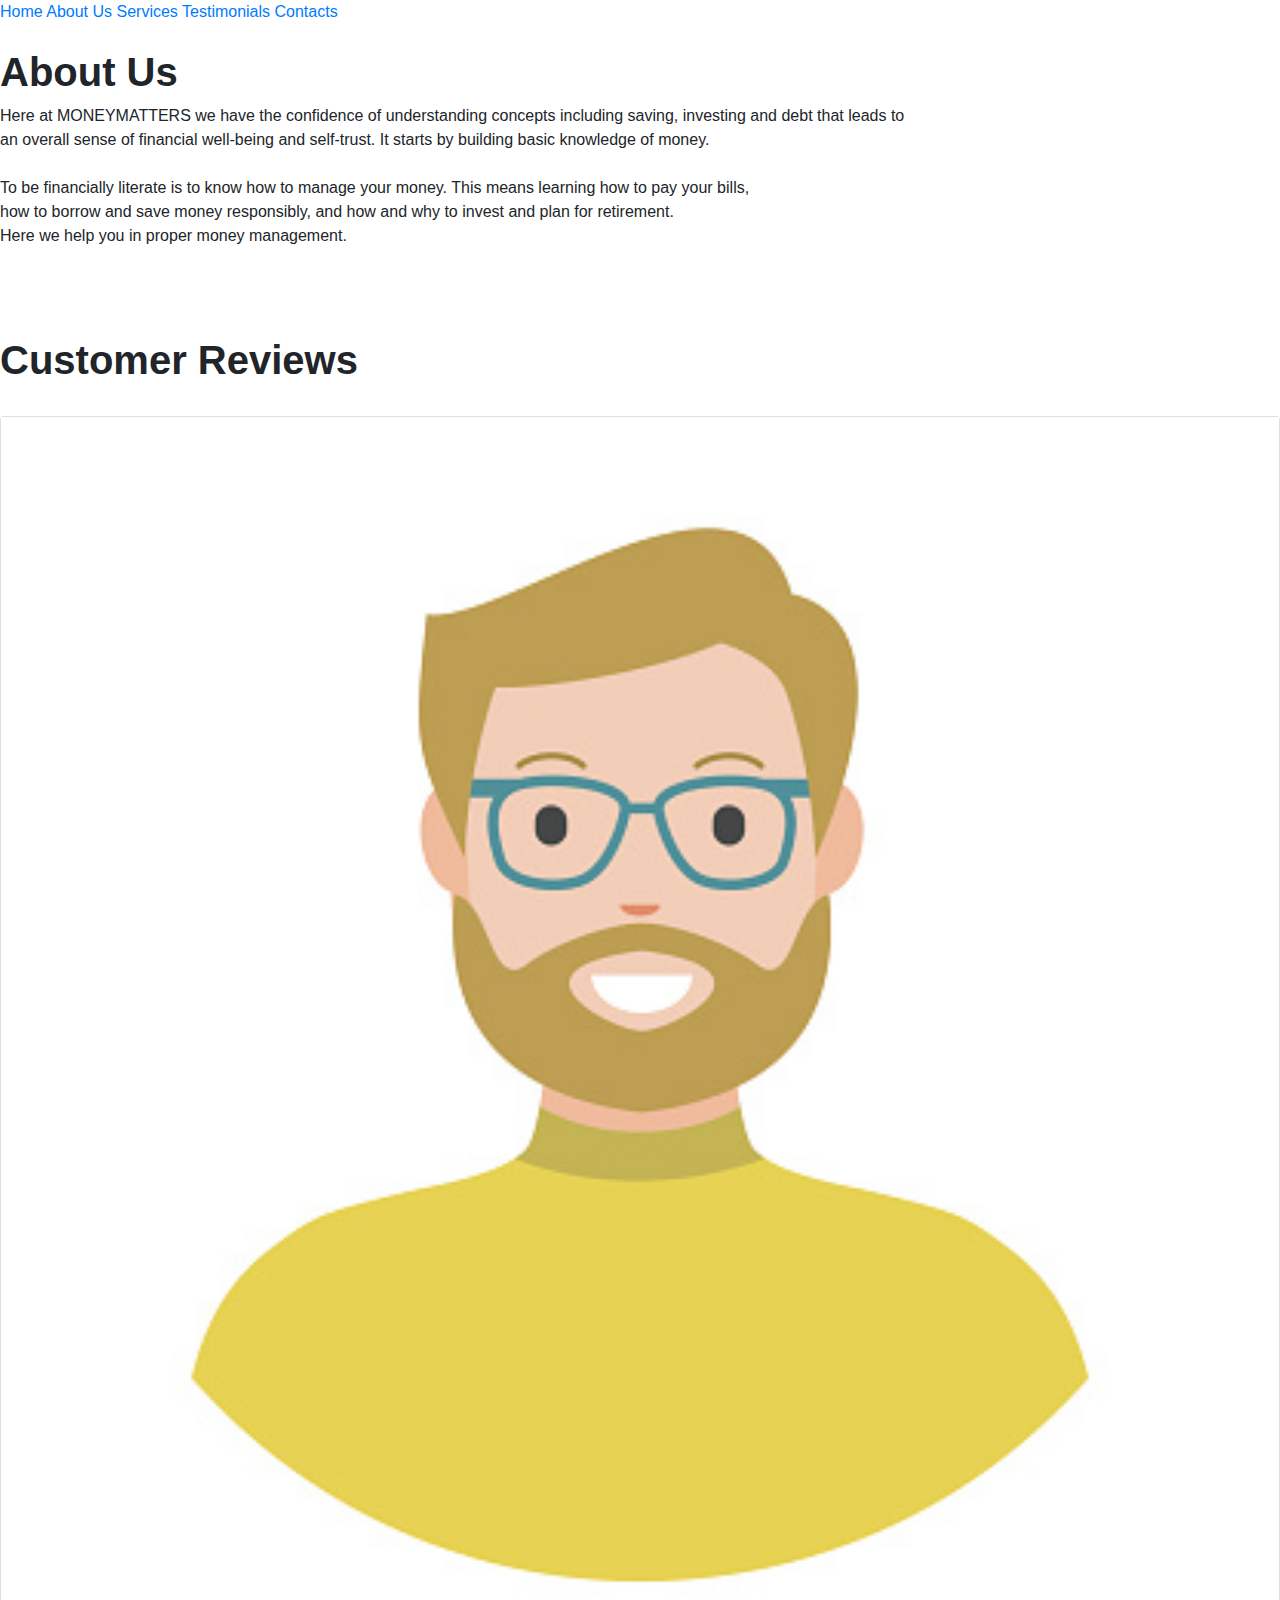
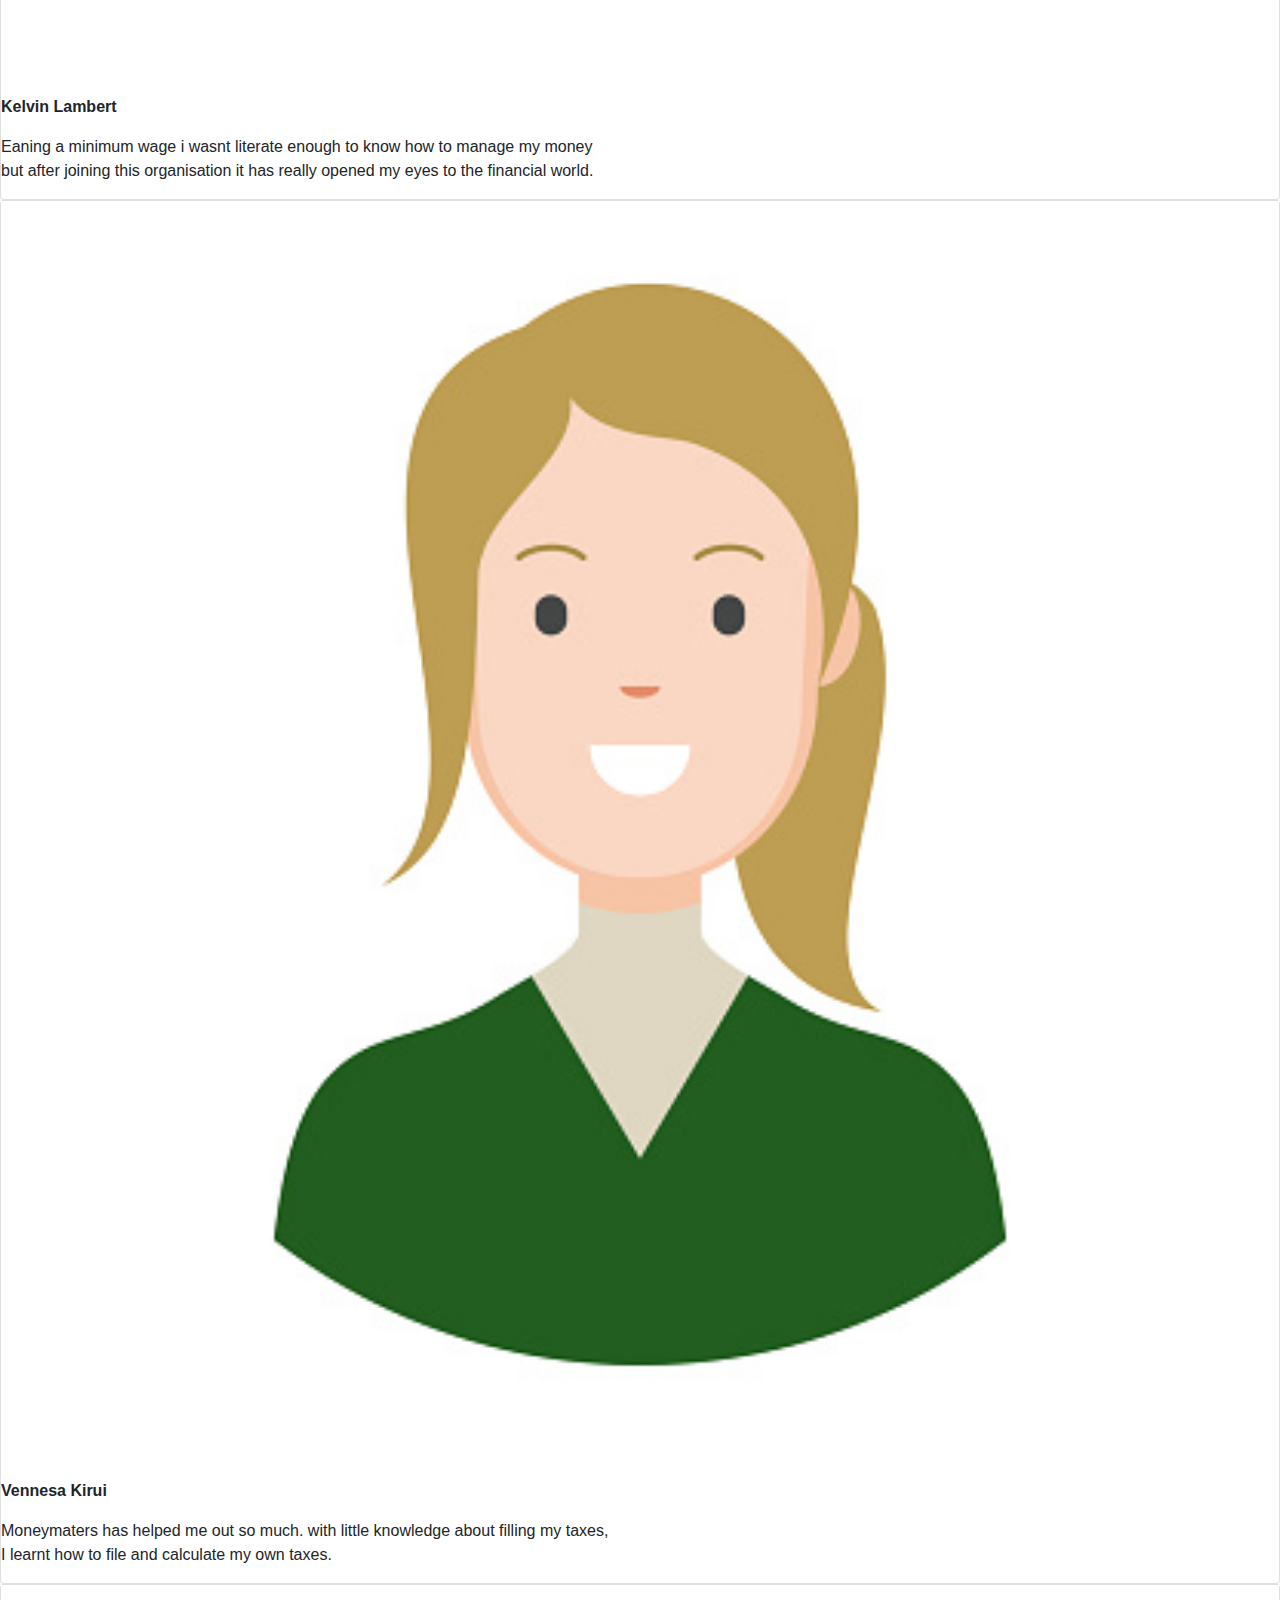
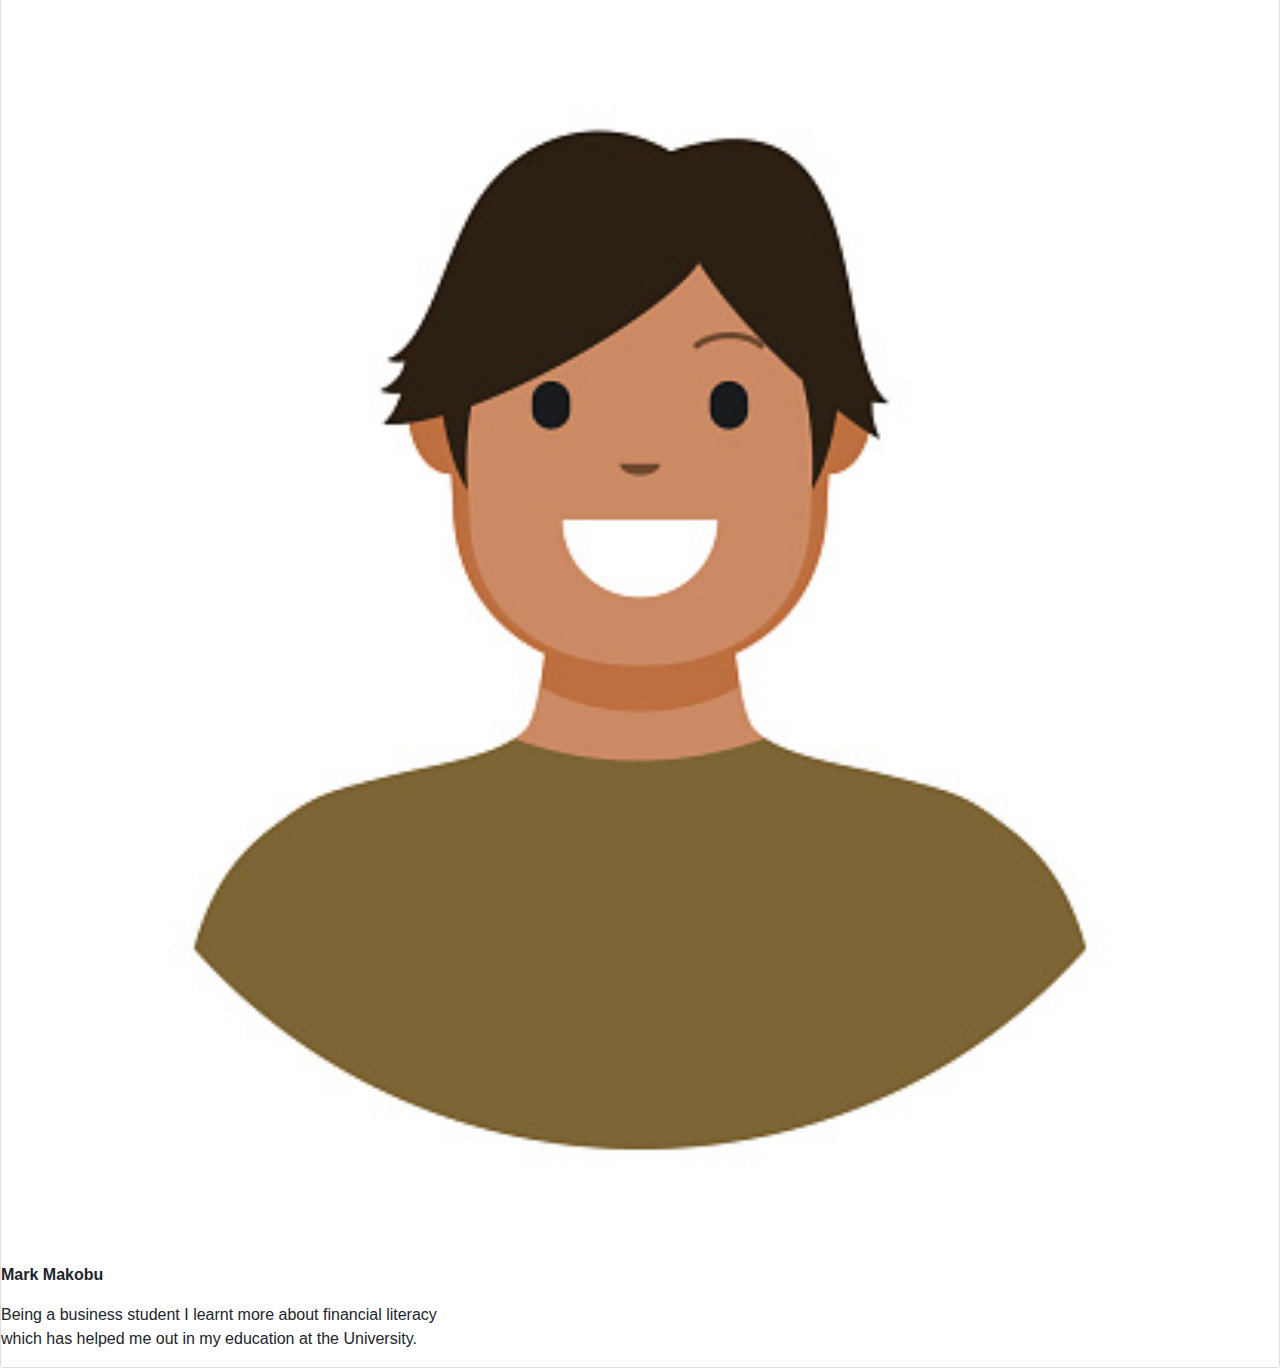
==== about.html @ 15c47434 "Merge pull request #8 from Okellothomas/ft-moses" ====
<!doctype html>
<html lang="en">
  <head>
    <title>moneymatters</title>
    <link
    rel="stylesheet"
    href="https://cdnjs.cloudflare.com/ajax/libs/animate.css/4.1.1/animate.min.css"/>
    <!-- Required meta tags -->
    <meta charset="utf-8">
    <meta name="viewport" content="width=device-width, initial-scale=1, shrink-to-fit=no">
    <link rel="stylesheet" href="style.css">

    <!-- Bootstrap CSS -->
    <link rel="stylesheet" href="https://stackpath.bootstrapcdn.com/bootstrap/4.3.1/css/bootstrap.min.css" integrity="sha384-ggOyR0iXCbMQv3Xipma34MD+dH/1fQ784/j6cY/iJTQUOhcWr7x9JvoRxT2MZw1T" crossorigin="anonymous">
  </head>
  <body>
    <div class="topnav">
      <a class="active" href="#home">Home</a>
      <a href="#news">About Us</a>
      <a href="#contact">Services</a>
      <a href="#contact">Testimonials</a>
      <a href="#about">Contacts</a>
    </div>
    <a class="nav-logo" href="#"><strong>MONEY MATTERS</strong></a>
    <div class="col-md-3" id="work1">
    </div>
    <div class="aboutus">
    <h1 class="about"><strong>About Us</strong></h1>
    <p class="about-p">
      Here at MONEYMATTERS we have the confidence of understanding concepts including saving, investing and debt that leads to<br> an overall sense of financial well-being and self-trust. It starts by building basic knowledge of money.<br><br>
      To be financially literate is to know how to manage your money. This means learning how to pay your bills,<br> how to borrow and save money responsibly, and how and why to invest and plan for retirement.<br> Here we help you in proper money management.</p>
    </div>
    <br><br><br>
    <h1 class="reviews"><strong>Customer Reviews</strong></h1><br>
    <div class="customer-reviews">
      <div id="customer1" class="card">
        <img src="/images/vectorman.jpg" id="container1">
        <p><strong>Kelvin Lambert</strong></p>
        <p>Eaning a minimum wage i wasnt literate enough to know how to manage my money <br>but after joining this organisation it has really opened my eyes to the financial world.</p>
      </div>
      
      <div id="customer2" class="card">
        <img src="/images/vectorwoman.jpg" id="container2">
        <p><strong>Vennesa Kirui</strong></p>
        <p>Moneymaters has helped me out so much. with little knowledge about filling my taxes,<br>I learnt how to file and calculate my own taxes.</p>
      </div>
      <div id="customer2" class="card">
        <img src="/images/vectorman2.jpg" id="container3">
        <p><strong>Mark Makobu</strong></p>
        <p> Being a business student I learnt more about financial literacy<br>which has helped me out in my education at the University.</p>
      </div>
    </div>
  </body>
</html>
---- style.css ----
*{
  margin: 0;
  padding: 0;
  font-family: 'Poppins', sans-serif;
}

/* Navigation section */

html{
  scroll-behavior: smooth;
}

.header{
  min-height: 100vh;
  width: 100%;
  background-image: linear-gradient(rgba(4,9,30,0.7),rgba(4,9,30,0.7)),url(images/bckground2.jpg);
  background-position: center;
  background-size: cover;
  position: relative;
}

.nav-logo {
  border: 3px solid white;
  border-radius: 5%;
  color: white;
  text-decoration-line: none; 
}

nav{
  padding: 2% 6%;
  display: flex;
  justify-content: space-between;
  align-items: center;
}
.nav-links {
  text-align: right;
  flex: 1;
}
.nav-links ul li {
  padding: 8px 12px;
  display: inline-block;
  list-style: none;
  position: relative;
}
.nav-links ul li:hover{
  background: #f44336;
  border-radius: 3px;
}
/* .nav-links ul li::after{
  content: '';
  margin: auto;
  width:0%;
  height: 2px;
  background: #f44336;
  display: block;
  transition: 0.5s;
} */
/* .nav-links ul li:hover::after{
  width: 100%;
} */
.nav-links ul li a {
  font-size: 13px;
  color: white;
  text-decoration: none;
  font-size: 13px;
}
/* nav img{
  width: 150px;
} */

/* .sub-menu-1{
  display: none;
  position: absolute;
  background-color: transparent;
} 

.sub-menu-1 ul li a{
  color: white;
  text-decoration: none;
  display: block;
}

.sub-menu-1 ul li a:hover{
  background-color: #f44336;
  display: block;

}

.nav-links:hover .sub-menu-1{
  display: block;
  margin: 10px;
} */
.sub-menu-1 ul{
  display: none;
  position: absolute;
  background-color: #f44336;
  z-index: 1;
}
.sub-menu-1{
  display: block;
  position: absolute;
  background: rgb(73, 66, 134);
  margin-top: 15px;
  margin-left: -15px;
}  

/* .sub-menu-1 a{
  display: block;
  margin: 10px;
} */

.sub-menu-1 ul li a{
  display: block;
  width: 150px;
  padding: 10px;
  border-bottom: 1px dotted white;
  color: white;
  background: #f44336;
  border-radius: 0;
  text-align: left;
}
.sub-menu-1:last-child{
  border-bottom: none;
}

/* .sub-menu-1 a:hover{
  color: white;
}    */
.nav-links:hover .sub-menu-1{
  display: block;
}





/* Mid-section */

.text-box{
  position: absolute;
  color: white;
  width: 90%;
  left: 50%;
  top: 50%;
  text-align: center;
  transform: translate(-50%,-50%);
}
.text-box h1{
  font-size: 80px;
}
.text-box p{
  margin: 10px 0 40px;
  font-size: 14px;
  color: white;
}
.hero-btn{
  color: white;
  text-decoration: none;
  display: inline-block;
  border: 1px solid #fff;
  font-size: 13px;
  padding: 12px 34px;
  position: relative;
  cursor: pointer;
  background: transparent;
}
.hero-btn:hover{
  border: 1px solid #f44336;
  background: #f44336;
  transition: 1s;
}
nav .fa{
  display: none;
}




@media(max-width: 700px){
  .text-box h1{
    font-size: 20px;
  }
  .nav-links ul li{
    display: block;
  }

  .nav-links{
    position: absolute;
    background: #f44336;
    width: 200px;
    height: 100vh;
    top: 0;
    right: -200px;
    text-align: left;
    z-index: 2;
  }
  nav .fa{
    font-size: 22px;
    margin: 10px;
    color: white;
    display: block;
    cursor: pointer;
  }
  .nav-links ul{
    padding: 30px;
  }
}
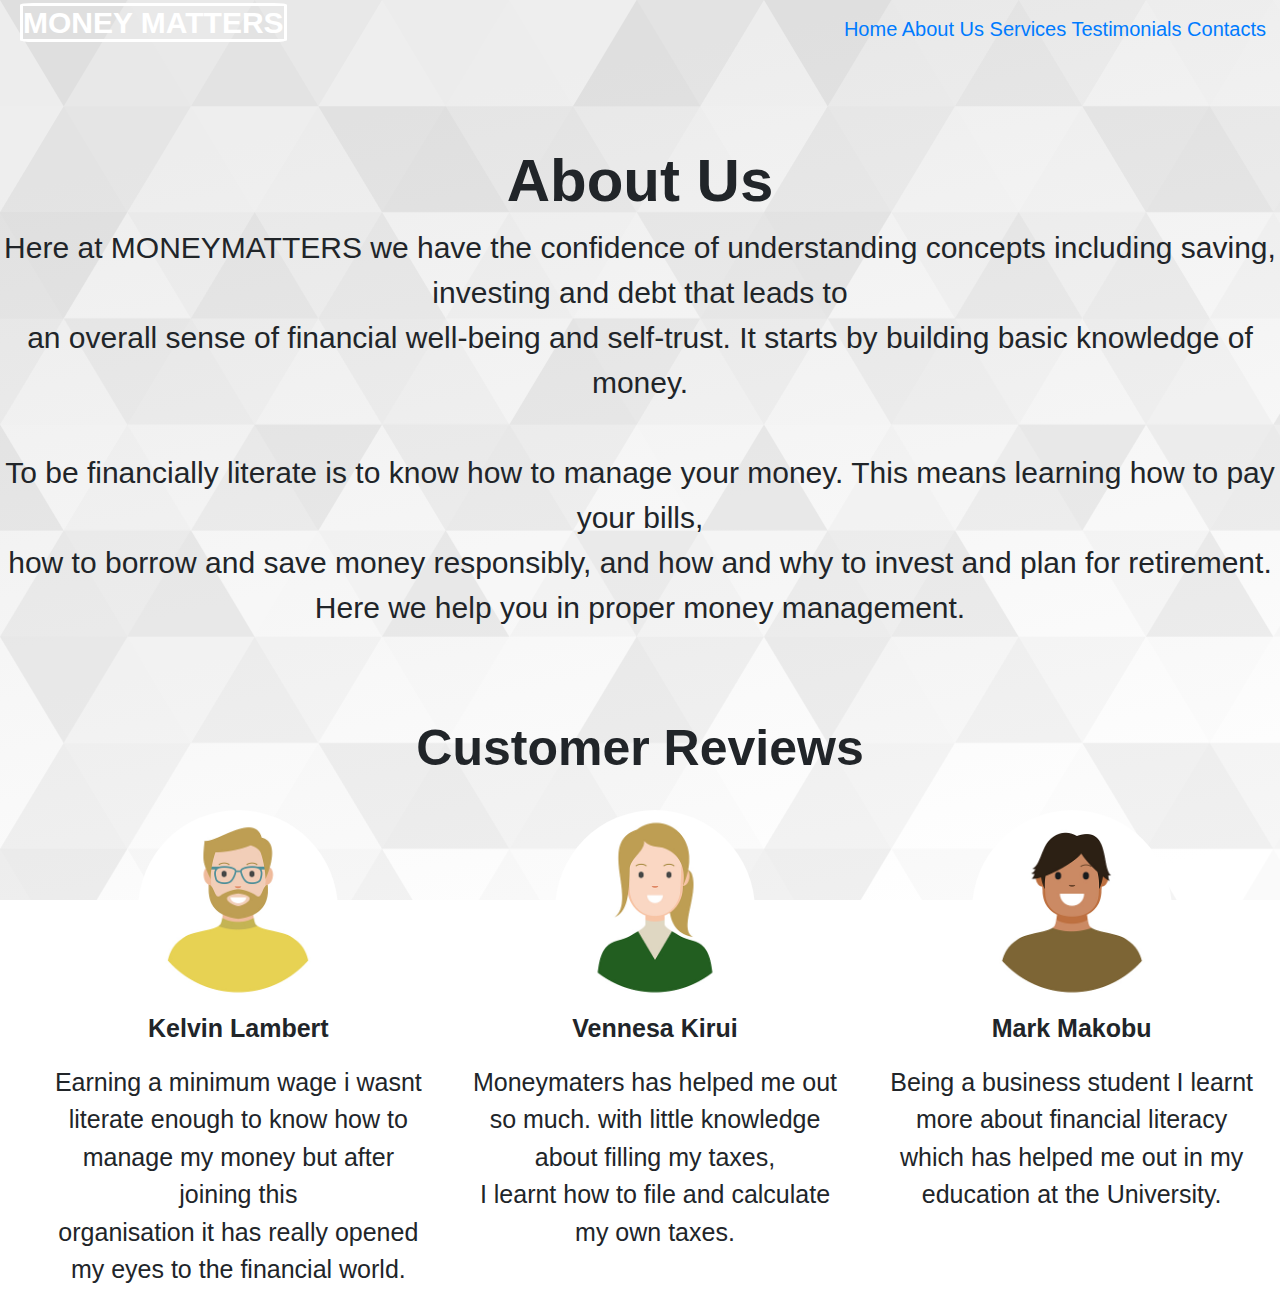
==== commit c0ca9fc1: "styling updates" ====
--- a/about.html
+++ b/about.html
@@ -8,7 +8,7 @@
     <!-- Required meta tags -->
     <meta charset="utf-8">
     <meta name="viewport" content="width=device-width, initial-scale=1, shrink-to-fit=no">
-    <link rel="stylesheet" href="style.css">
+    <link rel="stylesheet" href="about.css">
 
     <!-- Bootstrap CSS -->
     <link rel="stylesheet" href="https://stackpath.bootstrapcdn.com/bootstrap/4.3.1/css/bootstrap.min.css" integrity="sha384-ggOyR0iXCbMQv3Xipma34MD+dH/1fQ784/j6cY/iJTQUOhcWr7x9JvoRxT2MZw1T" crossorigin="anonymous">
@@ -33,18 +33,18 @@
     <br><br><br>
     <h1 class="reviews"><strong>Customer Reviews</strong></h1><br>
     <div class="customer-reviews">
-      <div id="customer1" class="card">
+      <div id="customer1" class="col-4">
         <img src="/images/vectorman.jpg" id="container1">
         <p><strong>Kelvin Lambert</strong></p>
-        <p>Eaning a minimum wage i wasnt literate enough to know how to manage my money <br>but after joining this organisation it has really opened my eyes to the financial world.</p>
+        <p>Earning a minimum wage i wasnt literate enough to know how to manage my money but after joining this <br>organisation it has really opened my eyes to the financial world.</p>
       </div>
-      
-      <div id="customer2" class="card">
+
+      <div id="customer2" class="col-4">
         <img src="/images/vectorwoman.jpg" id="container2">
         <p><strong>Vennesa Kirui</strong></p>
         <p>Moneymaters has helped me out so much. with little knowledge about filling my taxes,<br>I learnt how to file and calculate my own taxes.</p>
       </div>
-      <div id="customer2" class="card">
+      <div id="customer2" class="col-4">
         <img src="/images/vectorman2.jpg" id="container3">
         <p><strong>Mark Makobu</strong></p>
         <p> Being a business student I learnt more about financial literacy<br>which has helped me out in my education at the University.</p>
--- a/about.css
+++ b/about.css
@@ -0,0 +1,80 @@
+body{
+    background-color: #ffffff;
+    background-image: url("data:image/svg+xml,%3Csvg xmlns='http://www.w3.org/2000/svg' width='100%25'%3E%3Cdefs%3E%3ClinearGradient id='a' gradientUnits='userSpaceOnUse' x1='0' x2='0' y1='0' y2='100%25' gradientTransform='rotate(168,945,451)'%3E%3Cstop offset='0' stop-color='%23ffffff'/%3E%3Cstop offset='1' stop-color='%23EDEDED'/%3E%3C/linearGradient%3E%3Cpattern patternUnits='userSpaceOnUse' id='b' width='764' height='636.7' x='0' y='0' viewBox='0 0 1080 900'%3E%3Cg fill-opacity='0.06'%3E%3Cpolygon fill='%23444' points='90 150 0 300 180 300'/%3E%3Cpolygon points='90 150 180 0 0 0'/%3E%3Cpolygon fill='%23AAA' points='270 150 360 0 180 0'/%3E%3Cpolygon fill='%23DDD' points='450 150 360 300 540 300'/%3E%3Cpolygon fill='%23999' points='450 150 540 0 360 0'/%3E%3Cpolygon points='630 150 540 300 720 300'/%3E%3Cpolygon fill='%23DDD' points='630 150 720 0 540 0'/%3E%3Cpolygon fill='%23444' points='810 150 720 300 900 300'/%3E%3Cpolygon fill='%23FFF' points='810 150 900 0 720 0'/%3E%3Cpolygon fill='%23DDD' points='990 150 900 300 1080 300'/%3E%3Cpolygon fill='%23444' points='990 150 1080 0 900 0'/%3E%3Cpolygon fill='%23DDD' points='90 450 0 600 180 600'/%3E%3Cpolygon points='90 450 180 300 0 300'/%3E%3Cpolygon fill='%23666' points='270 450 180 600 360 600'/%3E%3Cpolygon fill='%23AAA' points='270 450 360 300 180 300'/%3E%3Cpolygon fill='%23DDD' points='450 450 360 600 540 600'/%3E%3Cpolygon fill='%23999' points='450 450 540 300 360 300'/%3E%3Cpolygon fill='%23999' points='630 450 540 600 720 600'/%3E%3Cpolygon fill='%23FFF' points='630 450 720 300 540 300'/%3E%3Cpolygon points='810 450 720 600 900 600'/%3E%3Cpolygon fill='%23DDD' points='810 450 900 300 720 300'/%3E%3Cpolygon fill='%23AAA' points='990 450 900 600 1080 600'/%3E%3Cpolygon fill='%23444' points='990 450 1080 300 900 300'/%3E%3Cpolygon fill='%23222' points='90 750 0 900 180 900'/%3E%3Cpolygon points='270 750 180 900 360 900'/%3E%3Cpolygon fill='%23DDD' points='270 750 360 600 180 600'/%3E%3Cpolygon points='450 750 540 600 360 600'/%3E%3Cpolygon points='630 750 540 900 720 900'/%3E%3Cpolygon fill='%23444' points='630 750 720 600 540 600'/%3E%3Cpolygon fill='%23AAA' points='810 750 720 900 900 900'/%3E%3Cpolygon fill='%23666' points='810 750 900 600 720 600'/%3E%3Cpolygon fill='%23999' points='990 750 900 900 1080 900'/%3E%3Cpolygon fill='%23999' points='180 0 90 150 270 150'/%3E%3Cpolygon fill='%23444' points='360 0 270 150 450 150'/%3E%3Cpolygon fill='%23FFF' points='540 0 450 150 630 150'/%3E%3Cpolygon points='900 0 810 150 990 150'/%3E%3Cpolygon fill='%23222' points='0 300 -90 450 90 450'/%3E%3Cpolygon fill='%23FFF' points='0 300 90 150 -90 150'/%3E%3Cpolygon fill='%23FFF' points='180 300 90 450 270 450'/%3E%3Cpolygon fill='%23666' points='180 300 270 150 90 150'/%3E%3Cpolygon fill='%23222' points='360 300 270 450 450 450'/%3E%3Cpolygon fill='%23FFF' points='360 300 450 150 270 150'/%3E%3Cpolygon fill='%23444' points='540 300 450 450 630 450'/%3E%3Cpolygon fill='%23222' points='540 300 630 150 450 150'/%3E%3Cpolygon fill='%23AAA' points='720 300 630 450 810 450'/%3E%3Cpolygon fill='%23666' points='720 300 810 150 630 150'/%3E%3Cpolygon fill='%23FFF' points='900 300 810 450 990 450'/%3E%3Cpolygon fill='%23999' points='900 300 990 150 810 150'/%3E%3Cpolygon points='0 600 -90 750 90 750'/%3E%3Cpolygon fill='%23666' points='0 600 90 450 -90 450'/%3E%3Cpolygon fill='%23AAA' points='180 600 90 750 270 750'/%3E%3Cpolygon fill='%23444' points='180 600 270 450 90 450'/%3E%3Cpolygon fill='%23444' points='360 600 270 750 450 750'/%3E%3Cpolygon fill='%23999' points='360 600 450 450 270 450'/%3E%3Cpolygon fill='%23666' points='540 600 630 450 450 450'/%3E%3Cpolygon fill='%23222' points='720 600 630 750 810 750'/%3E%3Cpolygon fill='%23FFF' points='900 600 810 750 990 750'/%3E%3Cpolygon fill='%23222' points='900 600 990 450 810 450'/%3E%3Cpolygon fill='%23DDD' points='0 900 90 750 -90 750'/%3E%3Cpolygon fill='%23444' points='180 900 270 750 90 750'/%3E%3Cpolygon fill='%23FFF' points='360 900 450 750 270 750'/%3E%3Cpolygon fill='%23AAA' points='540 900 630 750 450 750'/%3E%3Cpolygon fill='%23FFF' points='720 900 810 750 630 750'/%3E%3Cpolygon fill='%23222' points='900 900 990 750 810 750'/%3E%3Cpolygon fill='%23222' points='1080 300 990 450 1170 450'/%3E%3Cpolygon fill='%23FFF' points='1080 300 1170 150 990 150'/%3E%3Cpolygon points='1080 600 990 750 1170 750'/%3E%3Cpolygon fill='%23666' points='1080 600 1170 450 990 450'/%3E%3Cpolygon fill='%23DDD' points='1080 900 1170 750 990 750'/%3E%3C/g%3E%3C/pattern%3E%3C/defs%3E%3Crect x='0' y='0' fill='url(%23a)' width='100%25' height='100%25'/%3E%3Crect x='0' y='0' fill='url(%23b)' width='100%25' height='100%25'/%3E%3C/svg%3E");
+    background-attachment: fixed;
+    background-size: cover cover;
+}
+.navbar-brand{
+    border: 3px solid white;
+    border-radius: 5%;
+}
+.aboutus{
+    margin-top: 100px;
+    font-size: 50px;
+}
+.about{
+    margin-top: 35px;
+    font-family: 'Segoe UI', Tahoma, Geneva, Verdana, sans-serif;
+    text-align: center;
+    animation: bounce;
+    animation-duration: 1s; 
+    font-size: 60px;
+}
+.about-p{
+    text-align: center;
+    font-size: 30px;
+}
+#container1,
+#container2,
+#container3{
+    border-radius: 50%;
+    border-width: 20px;
+    border-top: 20px;
+    max-width: 200px;
+    margin-top: 20px;
+    margin: 0 -5px;
+}
+.card{
+    border-radius: 12px;
+    object-fit: contain;
+    padding: 12px;
+}
+#container1:hover {
+    box-shadow: 0 8px 16px 0 rgba(240, 0, 0, 0.2);
+  }
+#container2:hover {
+    box-shadow: 0 8px 16px 0 rgba(255, 0, 0, 0.2);
+  }
+#container3:hover {
+    box-shadow: 0 8px 16px 0 rgba(255, 2, 2, 0.2);
+  }
+.reviews{
+    text-align: center;
+    font-size: 50px;
+}
+.customer-reviews{
+    display: flex;
+    text-align: center;
+    margin-left: 30px;
+    font-size: 25px;
+}
+.nav-logo {
+    border: 3px solid white;
+    border-radius: 5%;
+    color: white;
+    text-decoration-line: none; 
+    margin-left: 20px;
+    font-size: 30px;
+}
+.topnav{
+    float: right;
+    color: #ffffff;
+    text-align: center;
+    padding: 14px;
+    text-decoration: none;
+    font-size: 20px;
+}
+.topnav a:hover {
+    background-color: rgb(149, 221, 132);
+    color: rgb(255, 254, 254);
+}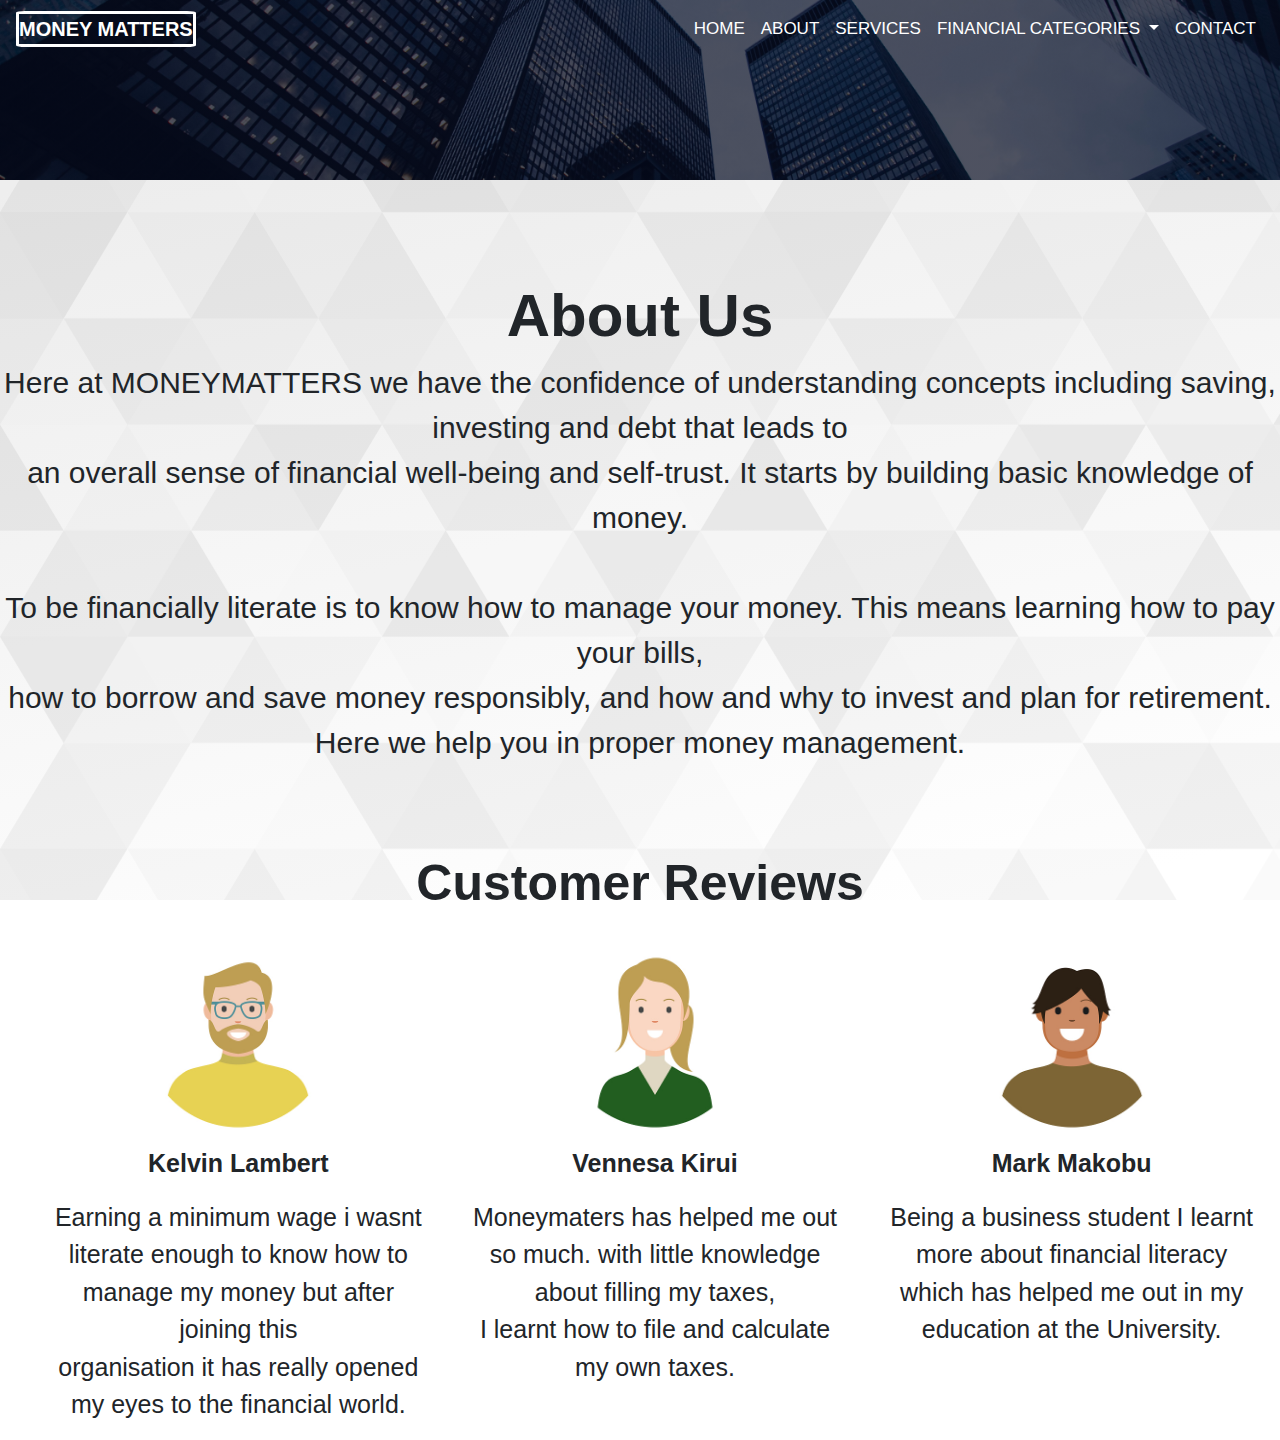
==== commit ed8e1e59: "header and navbar" ====
--- a/about.html
+++ b/about.html
@@ -14,14 +14,44 @@
     <link rel="stylesheet" href="https://stackpath.bootstrapcdn.com/bootstrap/4.3.1/css/bootstrap.min.css" integrity="sha384-ggOyR0iXCbMQv3Xipma34MD+dH/1fQ784/j6cY/iJTQUOhcWr7x9JvoRxT2MZw1T" crossorigin="anonymous">
   </head>
   <body>
-    <div class="topnav">
-      <a class="active" href="#home">Home</a>
-      <a href="#news">About Us</a>
-      <a href="#contact">Services</a>
-      <a href="#contact">Testimonials</a>
-      <a href="#about">Contacts</a>
-    </div>
-    <a class="nav-logo" href="#"><strong>MONEY MATTERS</strong></a>
+    <section class="header">
+      <nav class="navbar navbar-expand-lg navbar-transparent bg-transparent fs-14">
+        <a class="nav-logo" href="#"><strong>MONEY MATTERS</strong></a>
+        <button class="navbar-toggler" type="button" data-toggle="collapse" data-target="#navbarNavDropdown" aria-controls="navbarNavDropdown" aria-expanded="false" aria-label="Toggle navigation">
+          <span class="navbar-toggler-icon"></span>
+        </button>
+        <div class="collapse navbar-collapse" id="navbarNavDropdown">
+          <ul class="navbar-nav ml-auto">
+            <li class="nav-item active">
+              <a class="nav-link" href="#">HOME <span class="sr-only">(current)</span></a>
+            </li>
+            <li class="nav-item">
+              <a class="nav-link" href="about.html" id="navbarDropdownMenuLink">
+                ABOUT
+              </a>
+            </li>
+            </li>
+            <li class="nav-item">
+              <a class="nav-link" href="services.html" id="navbarDropdownMenuLink">
+                SERVICES
+              </a>
+            </li>
+            <li class="nav-item dropdown">
+              <a class="nav-link dropdown-toggle" href="investment.html" id="navbarDropdownMenuLink" role="button" data-toggle="dropdown" aria-haspopup="true" aria-expanded="false">
+                FINANCIAL CATEGORIES
+              </a>
+              <div class="dropdown-menu" aria-labelledby="navbarDropdownMenuLink">
+                <a class="dropdown-item" href="investment.html">Investments</a>
+                <a class="dropdown-item" href="financial.html">Financial Discipline</a>
+              </div>
+            </li>
+            <li class="nav-item">
+              <a class="nav-link" href="main.html">CONTACT</a>
+            </li>
+          </ul>
+        </div>
+      </nav>
+    </section>
     <div class="col-md-3" id="work1">
     </div>
     <div class="aboutus">
--- a/about.css
+++ b/about.css
@@ -58,23 +58,30 @@
     margin-left: 30px;
     font-size: 25px;
 }
-.nav-logo {
+
+.header{
+    min-height: 20vh;
+    width: 100%;
+    background-image: linear-gradient(rgba(4,9,30,0.7),rgba(4,9,30,0.7)),url(images/bckground2.jpg);
+    background-position: center;
+    background-size: cover;
+    position: relative;
+    <<<<<<< HEAD
+    font-size: 14px;
+    }
+    .nav-logo {
     border: 3px solid white;
     border-radius: 5%;
     color: white;
-    text-decoration-line: none; 
-    margin-left: 20px;
-    font-size: 30px;
-}
-.topnav{
-    float: right;
-    color: #ffffff;
-    text-align: center;
-    padding: 14px;
-    text-decoration: none;
+    text-decoration-line: none;
     font-size: 20px;
-}
-.topnav a:hover {
-    background-color: rgb(149, 221, 132);
-    color: rgb(255, 254, 254);
-}+    }
+    .nav-link{
+    font-size: 17px;
+    color: white !important;
+    justify-content: space-between;
+    }
+    .nav-link:hover{
+    background: #F44336;
+    border-radius: 3px;
+    }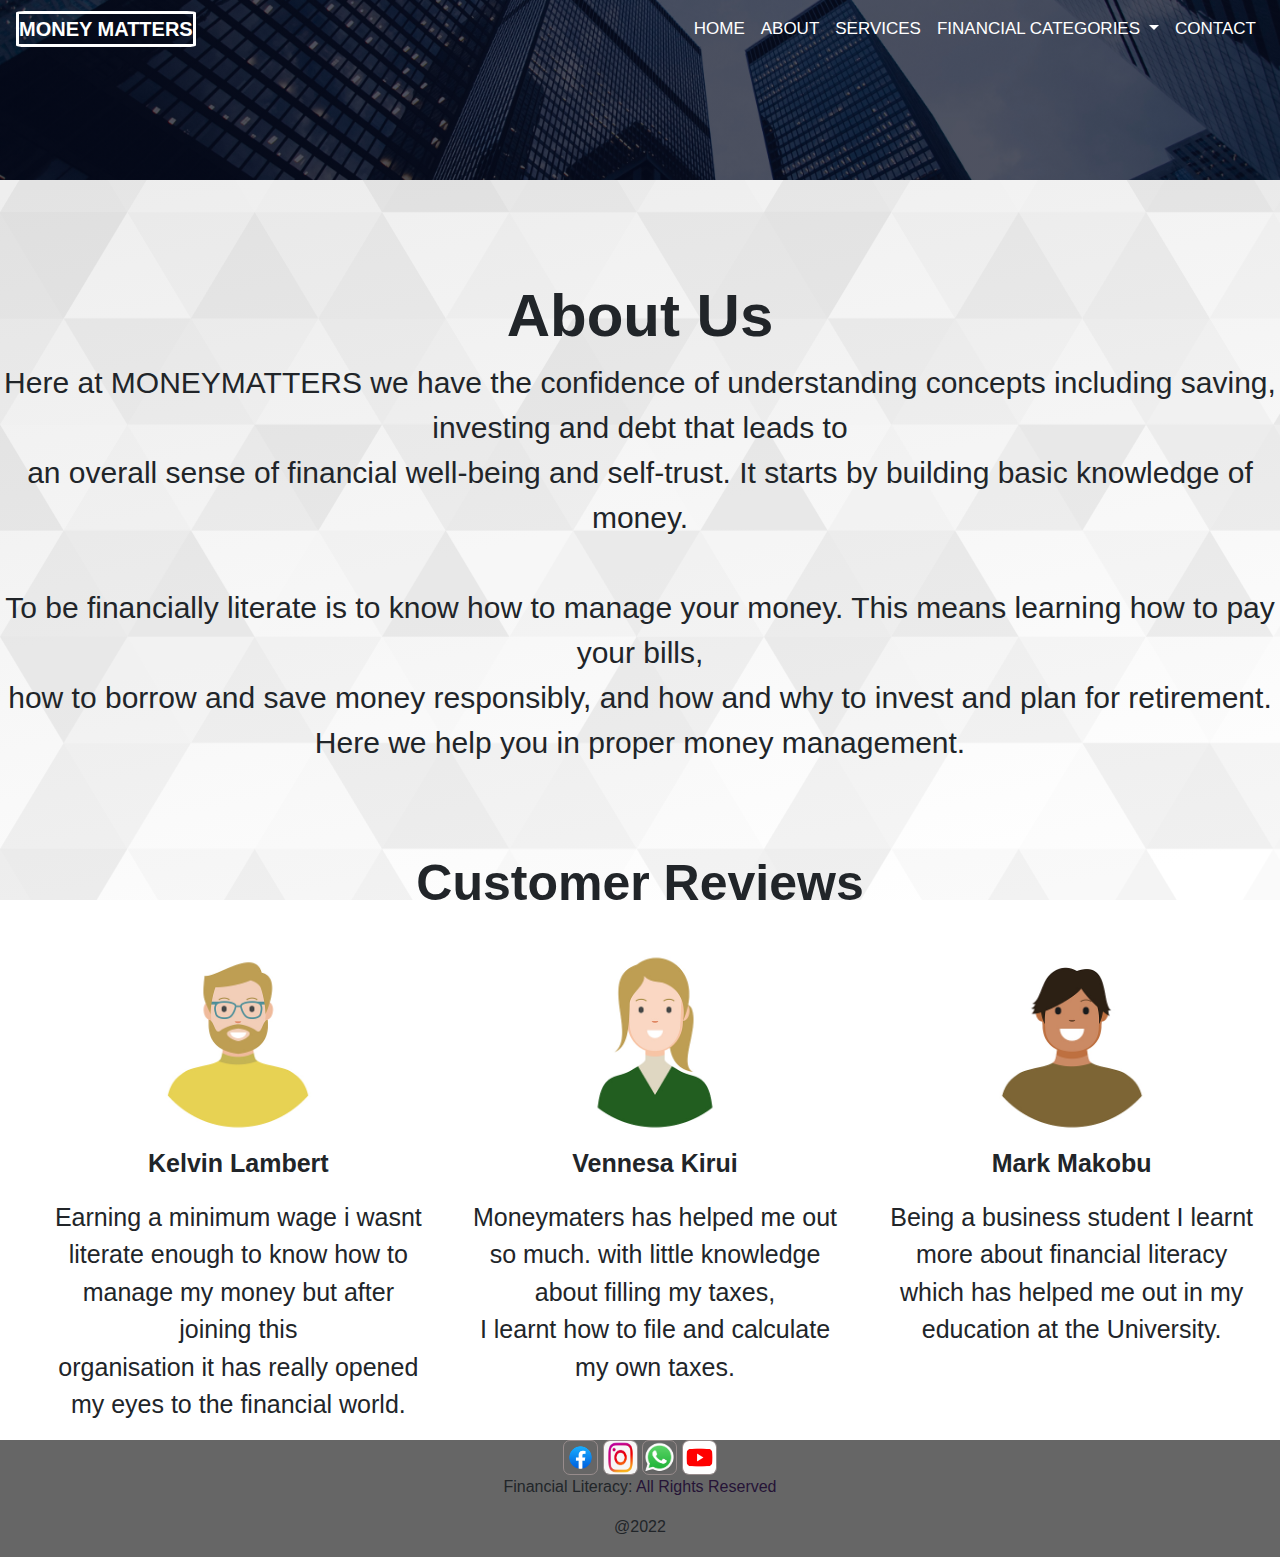
==== commit e486f46c: "footer addition" ====
--- a/about.html
+++ b/about.html
@@ -80,5 +80,20 @@
         <p> Being a business student I learnt more about financial literacy<br>which has helped me out in my education at the University.</p>
       </div>
     </div>
+    <div class="footer" style="background:rgba(0, 0, 0, 0.6)url('assets/background/footer.jpg');">
+      <div class="container-fluid" style="text-align: center;">
+        <div class="row">
+          <div class="col-12">
+            <a href="https://www.facebook.com"><img src="assets/socialmedia/facebook.png" alt=""> </a>
+            <a href="https://www.instagram.com/"><img src="assets/socialmedia/inst.png" alt=""></a>
+            <a href="https://www.whatsapp.com/"><img src="assets/socialmedia/whatapp.png" alt=""></a>
+            <a href="https://www.youtube.com"><img src="assets/socialmedia/youtube.png" alt=""></a>
+          </div>
+          <div class="col-12">
+            <p>Financial Literacy: <span style="color: rgb(37, 19, 54);">All Rights Reserved</span></p>
+            <p> @2022</p>
+          </div>
+        </div>
+    </div>
   </body>
 </html>--- a/about.css
+++ b/about.css
@@ -84,4 +84,15 @@
     .nav-link:hover{
     background: #F44336;
     border-radius: 3px;
+    }
+    .footer img{
+        height: 35px;
+        width: 35px;
+        border: 1px solid rgb(151, 140, 140);
+        border-radius: 20%;
+    }
+    .footer{
+        width: 100vw;
+        height: 13vh;
+        background-blend-mode: darken;
     }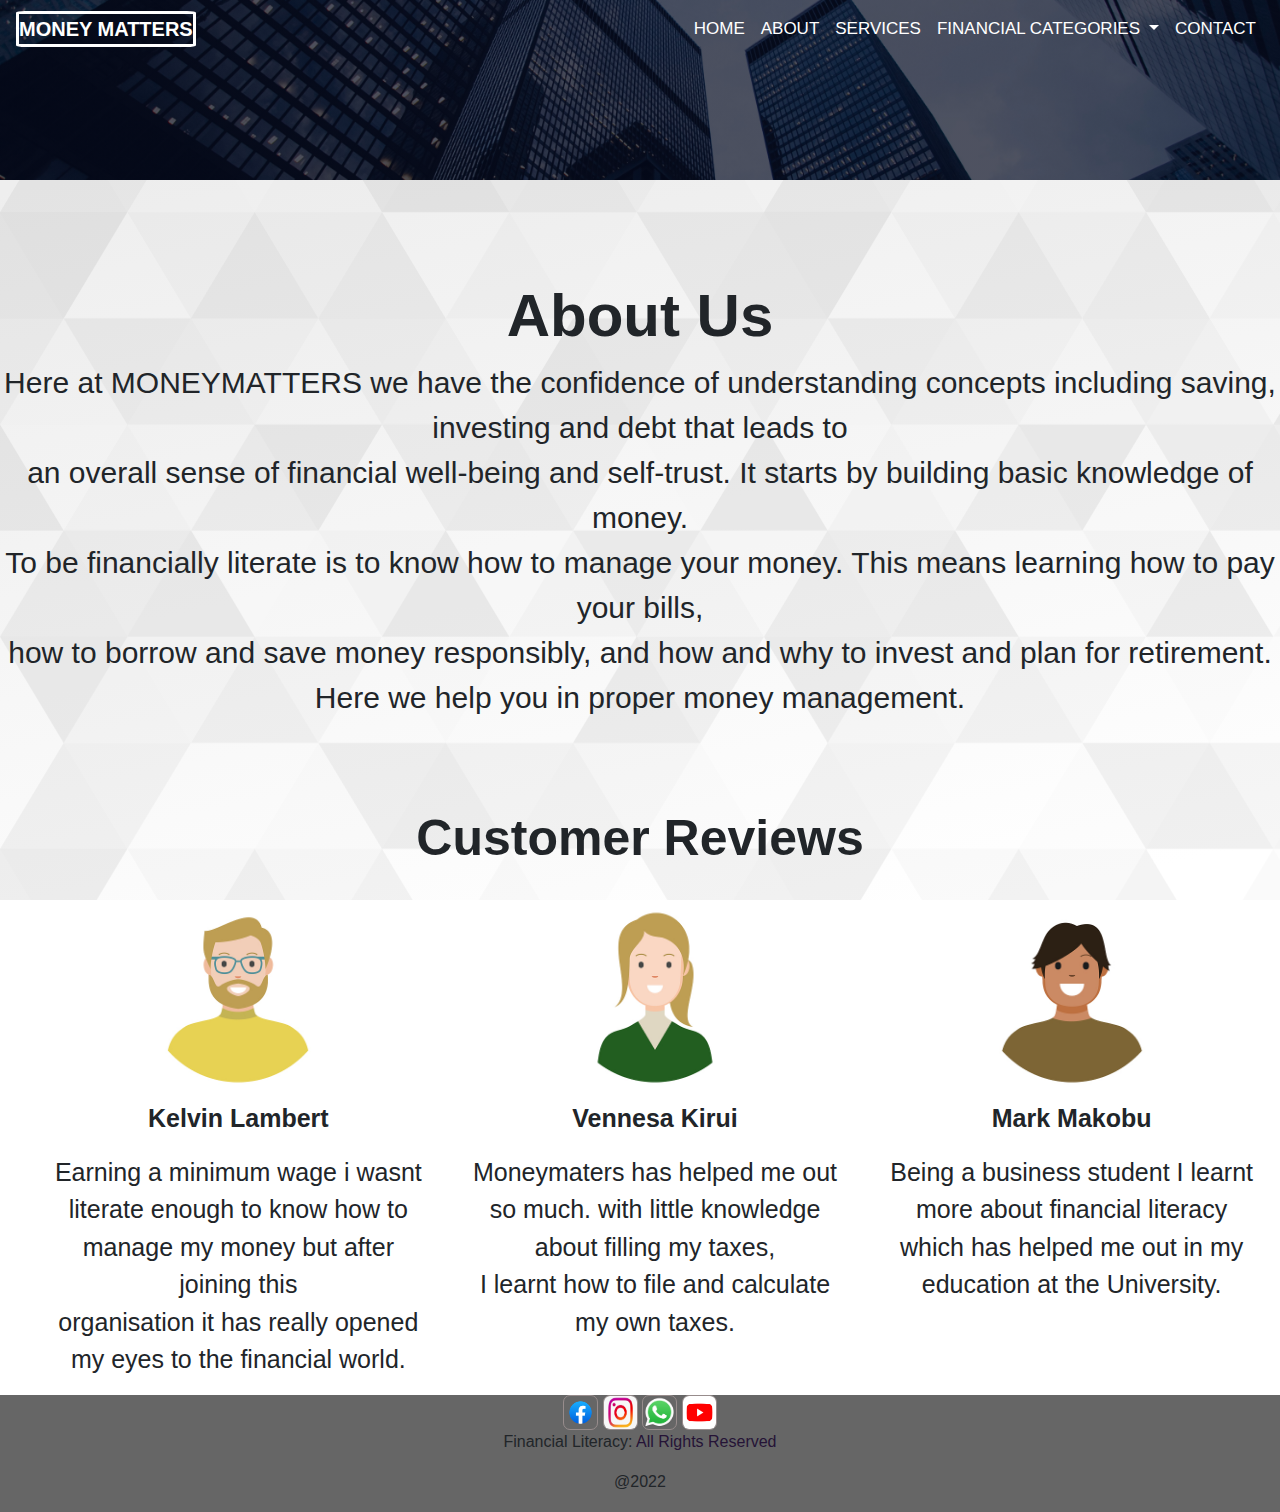
==== commit 9a959c65: "spacing" ====
--- a/about.html
+++ b/about.html
@@ -57,7 +57,7 @@
     <div class="aboutus">
     <h1 class="about"><strong>About Us</strong></h1>
     <p class="about-p">
-      Here at MONEYMATTERS we have the confidence of understanding concepts including saving, investing and debt that leads to<br> an overall sense of financial well-being and self-trust. It starts by building basic knowledge of money.<br><br>
+      Here at MONEYMATTERS we have the confidence of understanding concepts including saving, investing and debt that leads to<br> an overall sense of financial well-being and self-trust. It starts by building basic knowledge of money.<br>
       To be financially literate is to know how to manage your money. This means learning how to pay your bills,<br> how to borrow and save money responsibly, and how and why to invest and plan for retirement.<br> Here we help you in proper money management.</p>
     </div>
     <br><br><br>
--- a/about.css
+++ b/about.css
@@ -94,5 +94,4 @@
     .footer{
         width: 100vw;
         height: 13vh;
-        background-blend-mode: darken;
-    }+        background-blend-mode: darken;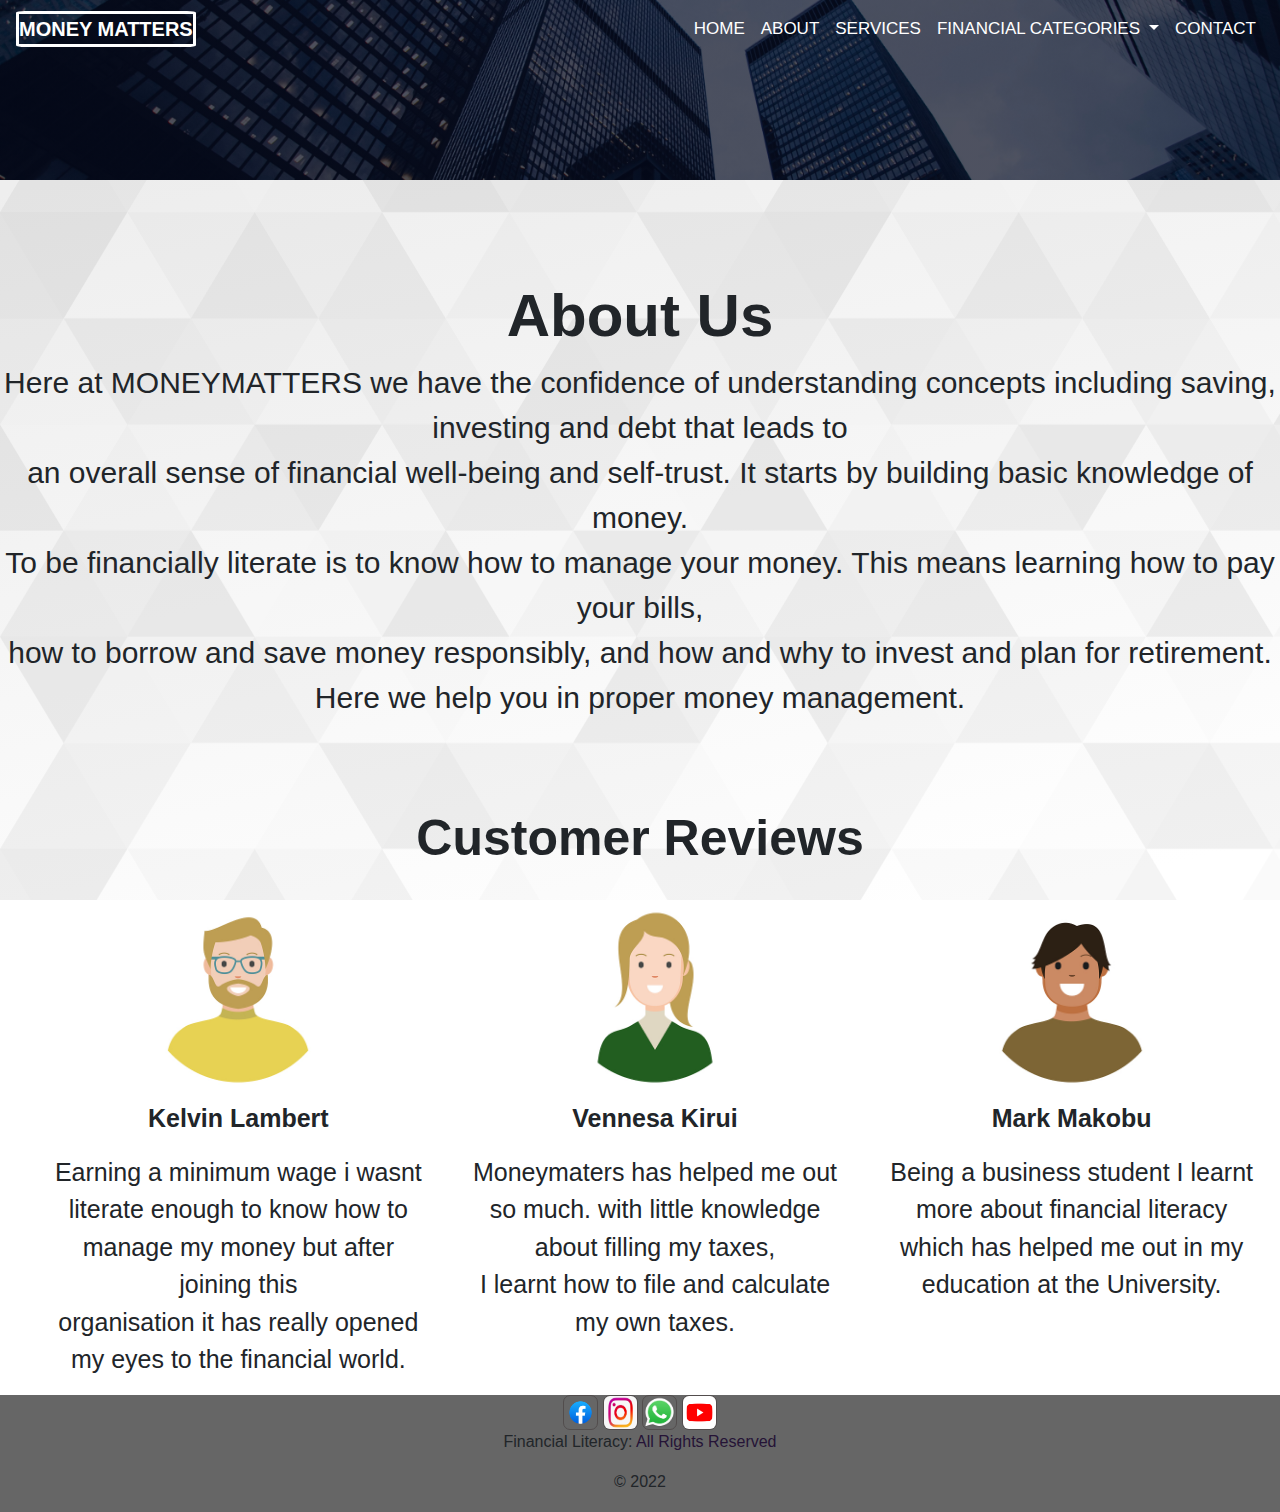
==== commit 97485ddc: "contact us styling" ====
--- a/about.html
+++ b/about.html
@@ -23,7 +23,7 @@
         <div class="collapse navbar-collapse" id="navbarNavDropdown">
           <ul class="navbar-nav ml-auto">
             <li class="nav-item active">
-              <a class="nav-link" href="#">HOME <span class="sr-only">(current)</span></a>
+              <a class="nav-link" href="index.html">HOME <span class="sr-only">(current)</span></a>
             </li>
             <li class="nav-item">
               <a class="nav-link" href="about.html" id="navbarDropdownMenuLink">
@@ -91,7 +91,7 @@
           </div>
           <div class="col-12">
             <p>Financial Literacy: <span style="color: rgb(37, 19, 54);">All Rights Reserved</span></p>
-            <p> @2022</p>
+            <p> &copy; 2022 </p>
           </div>
         </div>
     </div>
--- a/about.css
+++ b/about.css
@@ -88,10 +88,11 @@
     .footer img{
         height: 35px;
         width: 35px;
-        border: 1px solid rgb(151, 140, 140);
+        border: 1px solid rgb(82, 77, 77);
         border-radius: 20%;
     }
     .footer{
         width: 100vw;
         height: 13vh;
-        background-blend-mode: darken;+        background-blend-mode: darken;
+    }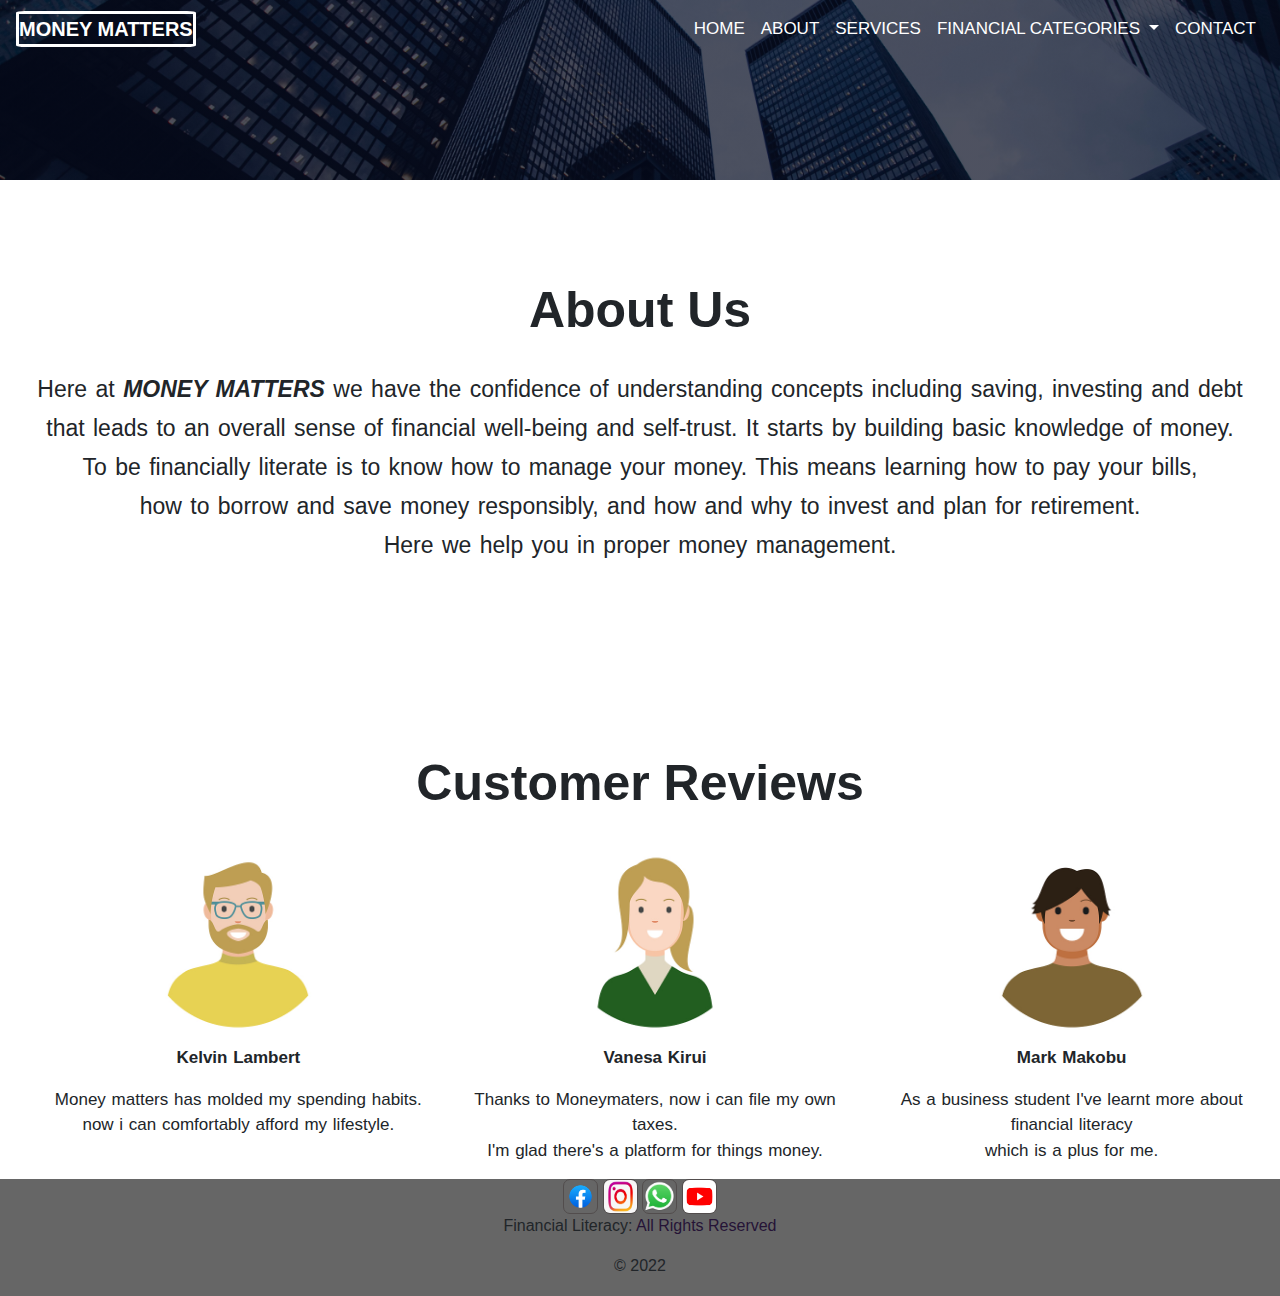
==== commit dc85aa6e: "change about page styling" ====
--- a/about.html
+++ b/about.html
@@ -57,7 +57,7 @@
     <div class="aboutus">
     <h1 class="about"><strong>About Us</strong></h1>
     <p class="about-p">
-      Here at MONEYMATTERS we have the confidence of understanding concepts including saving, investing and debt that leads to<br> an overall sense of financial well-being and self-trust. It starts by building basic knowledge of money.<br>
+      Here at <em class="title-em">MONEY MATTERS</em> we have the confidence of understanding concepts including saving, investing and debt<br> that leads to an overall sense of financial well-being and self-trust. It starts by building basic knowledge of money.<br>
       To be financially literate is to know how to manage your money. This means learning how to pay your bills,<br> how to borrow and save money responsibly, and how and why to invest and plan for retirement.<br> Here we help you in proper money management.</p>
     </div>
     <br><br><br>
@@ -66,18 +66,18 @@
       <div id="customer1" class="col-4">
         <img src="/images/vectorman.jpg" id="container1">
         <p><strong>Kelvin Lambert</strong></p>
-        <p>Earning a minimum wage i wasnt literate enough to know how to manage my money but after joining this <br>organisation it has really opened my eyes to the financial world.</p>
+        <p>Money matters has molded my spending habits. <br> now i can comfortably afford my lifestyle.</p>
       </div>
 
       <div id="customer2" class="col-4">
         <img src="/images/vectorwoman.jpg" id="container2">
-        <p><strong>Vennesa Kirui</strong></p>
-        <p>Moneymaters has helped me out so much. with little knowledge about filling my taxes,<br>I learnt how to file and calculate my own taxes.</p>
+        <p><strong>Vanesa Kirui</strong></p>
+        <p>Thanks to Moneymaters, now i can file my own taxes.<br>I'm glad there's a platform for things money.</p>
       </div>
       <div id="customer2" class="col-4">
         <img src="/images/vectorman2.jpg" id="container3">
         <p><strong>Mark Makobu</strong></p>
-        <p> Being a business student I learnt more about financial literacy<br>which has helped me out in my education at the University.</p>
+        <p>As a business student I've learnt more about financial literacy<br>which is a plus for me.</p>
       </div>
     </div>
     <div class="footer" style="background:rgba(0, 0, 0, 0.6)url('assets/background/footer.jpg');">
--- a/about.css
+++ b/about.css
@@ -1,6 +1,11 @@
+*{
+    margin: 0;
+    padding: 0;
+    font-family: 'Poppins', sans-serif;
+  }
+
 body{
-    background-color: #ffffff;
-    background-image: url("data:image/svg+xml,%3Csvg xmlns='http://www.w3.org/2000/svg' width='100%25'%3E%3Cdefs%3E%3ClinearGradient id='a' gradientUnits='userSpaceOnUse' x1='0' x2='0' y1='0' y2='100%25' gradientTransform='rotate(168,945,451)'%3E%3Cstop offset='0' stop-color='%23ffffff'/%3E%3Cstop offset='1' stop-color='%23EDEDED'/%3E%3C/linearGradient%3E%3Cpattern patternUnits='userSpaceOnUse' id='b' width='764' height='636.7' x='0' y='0' viewBox='0 0 1080 900'%3E%3Cg fill-opacity='0.06'%3E%3Cpolygon fill='%23444' points='90 150 0 300 180 300'/%3E%3Cpolygon points='90 150 180 0 0 0'/%3E%3Cpolygon fill='%23AAA' points='270 150 360 0 180 0'/%3E%3Cpolygon fill='%23DDD' points='450 150 360 300 540 300'/%3E%3Cpolygon fill='%23999' points='450 150 540 0 360 0'/%3E%3Cpolygon points='630 150 540 300 720 300'/%3E%3Cpolygon fill='%23DDD' points='630 150 720 0 540 0'/%3E%3Cpolygon fill='%23444' points='810 150 720 300 900 300'/%3E%3Cpolygon fill='%23FFF' points='810 150 900 0 720 0'/%3E%3Cpolygon fill='%23DDD' points='990 150 900 300 1080 300'/%3E%3Cpolygon fill='%23444' points='990 150 1080 0 900 0'/%3E%3Cpolygon fill='%23DDD' points='90 450 0 600 180 600'/%3E%3Cpolygon points='90 450 180 300 0 300'/%3E%3Cpolygon fill='%23666' points='270 450 180 600 360 600'/%3E%3Cpolygon fill='%23AAA' points='270 450 360 300 180 300'/%3E%3Cpolygon fill='%23DDD' points='450 450 360 600 540 600'/%3E%3Cpolygon fill='%23999' points='450 450 540 300 360 300'/%3E%3Cpolygon fill='%23999' points='630 450 540 600 720 600'/%3E%3Cpolygon fill='%23FFF' points='630 450 720 300 540 300'/%3E%3Cpolygon points='810 450 720 600 900 600'/%3E%3Cpolygon fill='%23DDD' points='810 450 900 300 720 300'/%3E%3Cpolygon fill='%23AAA' points='990 450 900 600 1080 600'/%3E%3Cpolygon fill='%23444' points='990 450 1080 300 900 300'/%3E%3Cpolygon fill='%23222' points='90 750 0 900 180 900'/%3E%3Cpolygon points='270 750 180 900 360 900'/%3E%3Cpolygon fill='%23DDD' points='270 750 360 600 180 600'/%3E%3Cpolygon points='450 750 540 600 360 600'/%3E%3Cpolygon points='630 750 540 900 720 900'/%3E%3Cpolygon fill='%23444' points='630 750 720 600 540 600'/%3E%3Cpolygon fill='%23AAA' points='810 750 720 900 900 900'/%3E%3Cpolygon fill='%23666' points='810 750 900 600 720 600'/%3E%3Cpolygon fill='%23999' points='990 750 900 900 1080 900'/%3E%3Cpolygon fill='%23999' points='180 0 90 150 270 150'/%3E%3Cpolygon fill='%23444' points='360 0 270 150 450 150'/%3E%3Cpolygon fill='%23FFF' points='540 0 450 150 630 150'/%3E%3Cpolygon points='900 0 810 150 990 150'/%3E%3Cpolygon fill='%23222' points='0 300 -90 450 90 450'/%3E%3Cpolygon fill='%23FFF' points='0 300 90 150 -90 150'/%3E%3Cpolygon fill='%23FFF' points='180 300 90 450 270 450'/%3E%3Cpolygon fill='%23666' points='180 300 270 150 90 150'/%3E%3Cpolygon fill='%23222' points='360 300 270 450 450 450'/%3E%3Cpolygon fill='%23FFF' points='360 300 450 150 270 150'/%3E%3Cpolygon fill='%23444' points='540 300 450 450 630 450'/%3E%3Cpolygon fill='%23222' points='540 300 630 150 450 150'/%3E%3Cpolygon fill='%23AAA' points='720 300 630 450 810 450'/%3E%3Cpolygon fill='%23666' points='720 300 810 150 630 150'/%3E%3Cpolygon fill='%23FFF' points='900 300 810 450 990 450'/%3E%3Cpolygon fill='%23999' points='900 300 990 150 810 150'/%3E%3Cpolygon points='0 600 -90 750 90 750'/%3E%3Cpolygon fill='%23666' points='0 600 90 450 -90 450'/%3E%3Cpolygon fill='%23AAA' points='180 600 90 750 270 750'/%3E%3Cpolygon fill='%23444' points='180 600 270 450 90 450'/%3E%3Cpolygon fill='%23444' points='360 600 270 750 450 750'/%3E%3Cpolygon fill='%23999' points='360 600 450 450 270 450'/%3E%3Cpolygon fill='%23666' points='540 600 630 450 450 450'/%3E%3Cpolygon fill='%23222' points='720 600 630 750 810 750'/%3E%3Cpolygon fill='%23FFF' points='900 600 810 750 990 750'/%3E%3Cpolygon fill='%23222' points='900 600 990 450 810 450'/%3E%3Cpolygon fill='%23DDD' points='0 900 90 750 -90 750'/%3E%3Cpolygon fill='%23444' points='180 900 270 750 90 750'/%3E%3Cpolygon fill='%23FFF' points='360 900 450 750 270 750'/%3E%3Cpolygon fill='%23AAA' points='540 900 630 750 450 750'/%3E%3Cpolygon fill='%23FFF' points='720 900 810 750 630 750'/%3E%3Cpolygon fill='%23222' points='900 900 990 750 810 750'/%3E%3Cpolygon fill='%23222' points='1080 300 990 450 1170 450'/%3E%3Cpolygon fill='%23FFF' points='1080 300 1170 150 990 150'/%3E%3Cpolygon points='1080 600 990 750 1170 750'/%3E%3Cpolygon fill='%23666' points='1080 600 1170 450 990 450'/%3E%3Cpolygon fill='%23DDD' points='1080 900 1170 750 990 750'/%3E%3C/g%3E%3C/pattern%3E%3C/defs%3E%3Crect x='0' y='0' fill='url(%23a)' width='100%25' height='100%25'/%3E%3Crect x='0' y='0' fill='url(%23b)' width='100%25' height='100%25'/%3E%3C/svg%3E");
+    background-color: #fff;
     background-attachment: fixed;
     background-size: cover cover;
 }
@@ -14,16 +19,23 @@
 }
 .about{
     margin-top: 35px;
-    font-family: 'Segoe UI', Tahoma, Geneva, Verdana, sans-serif;
+    margin-bottom: 30px;
+    font-family: 'Poppins', sans-serif;
     text-align: center;
     animation: bounce;
     animation-duration: 1s; 
-    font-size: 60px;
+    font-size: 50px;
 }
 .about-p{
     text-align: center;
-    font-size: 30px;
+    font-size: 23px;
+    font-family: 'Poppins', sans-serif;
+    line-height: 39px;
+    word-spacing: 2px;
+    font-weight: 300;
+    padding-bottom: 100px;
 }
+
 #container1,
 #container2,
 #container3{
@@ -51,14 +63,23 @@
 .reviews{
     text-align: center;
     font-size: 50px;
+    font-weight: 800;
 }
 .customer-reviews{
     display: flex;
     text-align: center;
     margin-left: 30px;
-    font-size: 25px;
+    font-size: 17px;
+    font-family: 'Poppins', sans-serif;
+    word-spacing: 1px;
 }
 
+.title-em{
+    font-weight: 600;
+    font-family: 'Poppins', sans-serif;
+}
+
+/* navbar */
 .header{
     min-height: 20vh;
     width: 100%;
@@ -66,7 +87,6 @@
     background-position: center;
     background-size: cover;
     position: relative;
-    <<<<<<< HEAD
     font-size: 14px;
     }
     .nav-logo {
